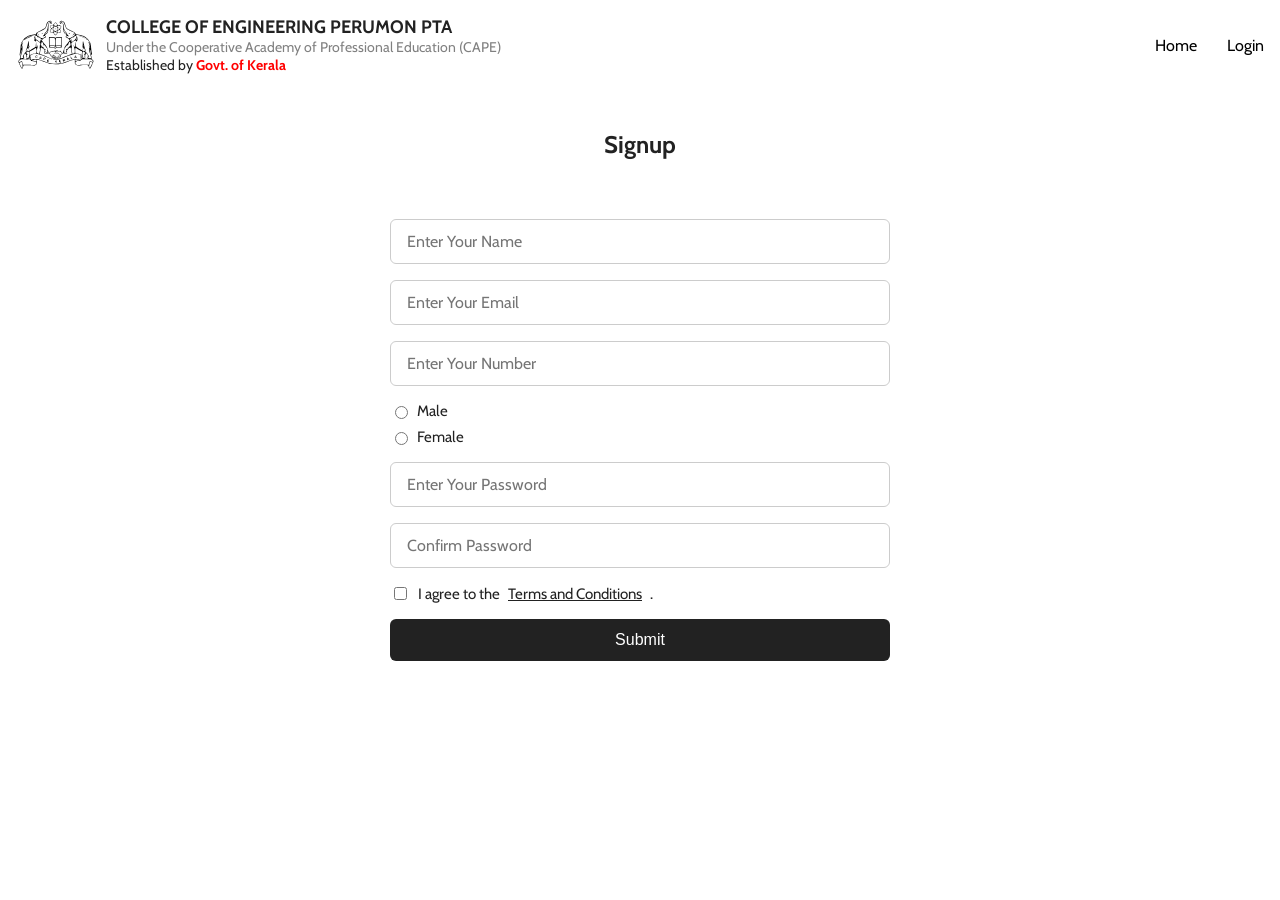
==== signup.html @ b85a36c7 "Add files via upload" ====
<!DOCTYPE html>
<html lang="en">
<head>
    <meta charset="UTF-8">
    <meta name="viewport" content="width=device-width, initial-scale=1.0">
    <title>Signup</title>
    <link rel="stylesheet" href="styles.css">
    <link href="https://fonts.googleapis.com/css2?family=Cabin:ital,wght@0,400..700;1,400..700&display=swap" rel="stylesheet"/>
</head>
<body>
    <div class="nav">
        <div class="nav-left">
            <img src="logo.svg" alt="Logo" class="logo"/>
            <div class="title">
            <span class="college">COLLEGE OF ENGINEERING PERUMON PTA</span>
            <span class="caption">Under the Cooperative Academy of Professional Education (CAPE)</span>
            <span class="established">Established by <span class="highlight">Govt. of Kerala</span></span>
        </div>
    </div>
    <div class="nav-right">
        <button class="menu-btn" onclick="toggleMenu()">☰</button>
        <ul class="nav-links" id="menu">
            <li><a href="index.html" class="link">Home</a></li>
            <li><a href="login.html" class="link">Login</a></li>
        </ul>
    </div>
    </div>
    <h2 class="heading">Signup</h2>
    <section class="register-section">
    
    <form class="register-form">
        <input type="text" placeholder="Enter Your Name" class="form-field">
        <input type="email" placeholder="Enter Your Email" class="form-field">
        <input type="tel" placeholder="Enter Your Number" class="form-field">

        <div class="gender-group">
            <label class="gender-option"><input type="radio" name="gender"> Male</label>
            <label class="gender-option"><input type="radio" name="gender"> Female</label>
        </div>

        <input type="password" placeholder="Enter Your Password" class="form-field">
        <input type="password" placeholder="Confirm Password" class="form-field">

        <label class="terms">
            <input type="checkbox"> I agree to the 
            <a href="#" class="terms-link">Terms and Conditions</a>.
        </label>

        <button type="submit" class="submit-btn">Submit</button>
    </form>
</section>
    <script>
        function toggleMenu() {
            const menu = document.getElementById('menu');
            menu.classList.toggle('show');
        }
    </script>

</body>
</html>
---- styles.css ----
body {
  margin: 0;
  font-family: "Cabin", sans-serif;
  color: #222;
  background: #fff;
}

.nav {
  display: flex;
  justify-content: space-between;
  align-items: center;
  padding: 16px;
  background: white;
}

.nav-left {
  display: flex;
  align-items: center;
  gap: 12px;
}

.logo {
  height: 50px;
}

.title {
  display: flex;
  flex-direction: column;
}

.college {
  font-size: 18px;
  font-weight: bold;
}

.caption {
  font-size: 14px;
  color: gray;
}

.established {
  font-size: 14px;
}

.highlight {
  color: red;
  font-weight: bold;
}

.nav-right {
  position: relative;
}

.menu-btn {
  background: none;
  border: none;
  font-size: 20px;
  cursor: pointer;
  display: none;
}

.nav-links {
  display: flex;
  gap: 30px;
  list-style: none;
  padding: 0;
  margin: 0;
}

.link {
  text-decoration: none;
  font-size: 16px;
  color: black;
}

@media (max-width: 768px) {
  .menu-btn {
    display: block;
  }

  .nav-links {
    display: none;
    position: absolute;
    top: 50px;
    right: 0;
    background: white;
    flex-direction: column;
    width: 180px;
    padding: 10px;
    border-radius: 5px;
  }

  .nav-links.show {
    display: flex;
  }

  .link {
    padding: 8px 0;
  }
}

.hero {
  display: flex;
  flex-wrap: wrap;
  justify-content: space-between;
  padding: 40px 20px 20px;
  gap: 20px;
}

.hero-text {
  flex: 1;
  max-width: 600px;
  padding: 20px;
}

.hero-text h1 {
  font-size: 26px;
  margin-bottom: 20px;
}

.hero-text p {
  font-size: 16px;
  line-height: 1.6;
  margin-bottom: 20px;
}

.accreditation h2 {
  font-size: 18px;
  margin-bottom: 10px;
}

.accreditation ul {
  padding-left: 20px;
  margin: 0;
}

.accreditation li {
  font-size: 16px;
  margin-bottom: 5px;
}

.hero-image {
  flex: 1;
  max-width: 500px;
  padding: 20px;
}

.hero-image img {
  width: 100%;
  height: auto;
  border-radius: 8px;
}

@media (max-width: 768px) {
  .hero {
    flex-direction: column;
    text-align: center;
  }

  .hero-text, .hero-image {
    max-width: 100%;
    padding: 10px;
  }
}

.principal-section {
  display: flex;
  flex-wrap: wrap;
  padding: 20px 20px 40px;
  gap: 60px;
  align-items: flex-start;
  justify-content: center;
}

.principal-left {
  flex: 1;
  max-width: 500px;
  text-align: center;
}

.principal-left h2 {
  font-size: 20px;
  margin-bottom: 16px;
}

.principal-photo {
  width: 100%;
  height: auto;
  border-radius: 8px;
  margin-bottom: 10px;
}

.principal-name {
  font-weight: bold;
  font-size: 16px;
}

.principal-right {
  flex: 1;
  max-width: 600px;
  font-size: 16px;
  line-height: 1.7;
}

@media (max-width: 768px) {
  .principal-section {
    flex-direction: column;
    text-align: center;
    gap: 20px;
  }

  .principal-left, .principal-right {
    max-width: 100%;
  }
}

.stats-section {
  padding: 50px 20px;
  text-align: center;
}

.stats-grid {
  display: flex;
  flex-wrap: wrap;
  justify-content: center;
  gap: 40px;
  max-width: 1000px;
  margin: 0 auto;
}

.stat-box {
  background: white;
  border-radius: 10px;
  padding: 30px 20px;
  width: 200px;
  box-shadow: 0 0 10px rgba(0,0,0,0.08);
}

.stat-number {
  font-size: 32px;
  font-weight: bold;
  color: #2a2a2a;
  margin-bottom: 8px;
}

.stat-label {
  font-size: 18px;
  color: #444;
}

@media (max-width: 768px) {
  .stat-box {
    width: 100%;
    max-width: 300px;
  }

  .stat-number {
    font-size: 28px;
  }

  .stat-label {
    font-size: 16px;
  }
}

.footer {
  background-color: #fff;
  padding: 40px 20px;
  border-top: 1px solid #eee;
  color: #1a1a1a;
  font-size: 15px;
}

.footer-top {
  display: flex;
  flex-wrap: wrap;
  justify-content: space-between;
  gap: 30px;
  margin-bottom: 30px;
}

.footer-block {
  flex: 1 1 200px;
  min-width: 200px;
}

.footer-title {
  font-weight: bold;
  margin-bottom: 8px;
  font-size: 16px;
}

.footer-text {
  line-height: 1.6;
  color: #333;
}

.footer-bottom {
  display: flex;
  flex-wrap: wrap;
  justify-content: space-between;
  align-items: center;
  gap: 20px;
  border-top: 1px solid #ddd;
  padding-top: 20px;
}

.footer-brand {
  display: flex;
  align-items: center;
  gap: 16px;
}

.brand-icon {
  width: 50px;
  height: auto;
}

.college-name {
  font-weight: bold;
  font-size: 16px;
}

.college-note {
  font-size: 14px;
  color: #666;
}

.footer-code {
  text-align: right;
}

.code-label {
  font-size: 12px;
  font-weight: bold;
  color: #666;
  margin-bottom: 4px;
}

.code-box {
  font-size: 24px;
  font-weight: bold;
  background: #f2f2f2;
  padding: 4px 12px;
  border-radius: 4px;
  display: inline-block;
}

@media (max-width: 768px) {
  .footer-bottom {
    flex-direction: column;
    align-items: flex-start;
  }

  .footer-code {
    text-align: left;
  }
}

.contact-form-section {
  padding: 40px 20px;
  text-align: center;
}

.form-heading {
  font-size: 22px;
  font-weight: bold;
  margin-bottom: 20px;
}

.contact-form {
  max-width: 600px;
  width: 100%;
  margin: 0 auto;
  display: flex;
  flex-direction: column;
  gap: 16px;
  padding: 0 20px;
  box-sizing: border-box;
}

.form-input,
.form-textarea {
  padding: 12px 16px;
  border: 1px solid #ccc;
  border-radius: 6px;
  font-size: 16px;
  width: 100%;
  font-family: "Cabin", sans-serif;
  box-sizing: border-box;
}

.form-textarea {
  height: 120px;
  resize: vertical;
}

.form-submit {
  background-color: #222;
  color: #fff;
  padding: 12px;
  font-size: 16px;
  border: none;
  border-radius: 6px;
  cursor: pointer;
  transition: background-color 0.3s;
}

.form-submit:hover {
  background-color: #444;
}

@media (max-width: 480px) {
  .form-heading {
    font-size: 20px;
  }

  .form-input,
  .form-textarea,
  .form-submit {
    font-size: 15px;
    padding: 10px 14px;
  }

  .contact-form {
    padding: 0 10px;
  }
}

/* Signup page */
.heading{
  text-align: center;
}
.register-section {
  padding: 40px 20px;
  display: flex;
  justify-content: center;
  align-items: center;
}

.register-form {
  width: 100%;
  max-width: 500px;
  display: flex;
  flex-direction: column;
  gap: 16px;
  font-family: "Cabin", sans-serif;
}

.form-field {
  padding: 12px 16px;
  border: 1px solid #ccc;
  border-radius: 6px;
  font-size: 16px;
  font-family: "Cabin", sans-serif;
  width: 100%;
  box-sizing: border-box;
}

.gender-group {
  display: flex;
  flex-direction: row;
  gap: 8px;
}

.gender-label {
  font-size: 16px;
  font-weight: 500;
}

.gender-option {
  display: flex;
  align-items: center;
  font-size: 15px;
  gap: 6px;
}

.terms {
  font-size: 15px;
  display: flex;
  align-items: center;
  gap: 8px;
  flex-wrap: wrap;
}

.terms-link {
  color: #222;
  text-decoration: underline;
}

.submit-btn {
  padding: 12px;
  font-size: 16px;
  background-color: #222;
  color: #fff;
  border: none;
  border-radius: 6px;
  cursor: pointer;
}

@media (max-width: 480px) {
  .form-field,
  .submit-btn {
    font-size: 15px;
    padding: 10px 14px;
  }

  .gender-label,
  .gender-option,
  .terms {
    font-size: 14px;
  }
}

/* login page */
.heading {
  text-align: center;
  font-size: 24px;
  margin: 40px 0 20px;
  font-family: "Cabin", sans-serif;
  color: #222;
}

.register-section {
  padding: 40px 20px;
  display: flex;
  justify-content: center;
  align-items: center;
}

.register-form {
  width: 100%;
  max-width: 500px;
  display: flex;
  flex-direction: column;
  gap: 16px;
  font-family: "Cabin", sans-serif;
}

.form-field {
  padding: 12px 16px;
  border: 1px solid #ccc;
  border-radius: 6px;
  font-size: 16px;
  font-family: "Cabin", sans-serif;
  width: 100%;
  box-sizing: border-box;
}

.gender-group {
  display: flex;
  flex-direction: column;
  gap: 8px;
}

.gender-option {
  display: flex;
  align-items: center;
  font-size: 15px;
  gap: 6px;
}

.terms {
  font-size: 15px;
  display: flex;
  align-items: center;
  gap: 8px;
  flex-wrap: wrap;
}

.terms-link {
  color: #222;
  text-decoration: underline;
}

.submit-btn {
  padding: 12px;
  font-size: 16px;
  background-color: #222;
  color: #fff;
  border: none;
  border-radius: 6px;
  cursor: pointer;
}

@media (max-width: 480px) {
  .form-field,
  .submit-btn {
    font-size: 15px;
    padding: 10px 14px;
  }

  .gender-option,
  .terms {
    font-size: 14px;
  }

  .heading {
    font-size: 20px;
  }
}
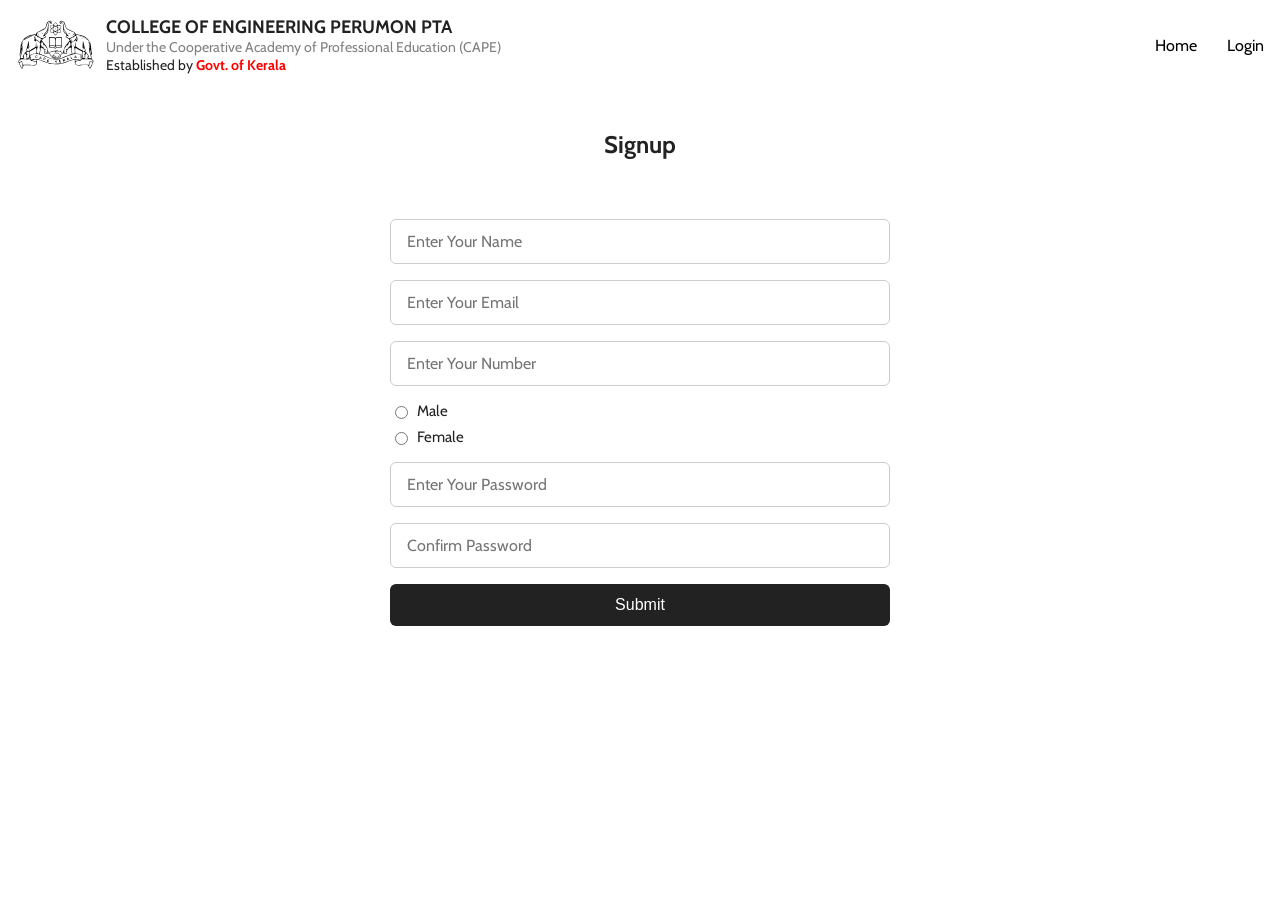
==== commit bb80c71b: "signup.html" ====
--- a/signup.html
+++ b/signup.html
@@ -41,11 +41,6 @@
         <input type="password" placeholder="Enter Your Password" class="form-field">
         <input type="password" placeholder="Confirm Password" class="form-field">
 
-        <label class="terms">
-            <input type="checkbox"> I agree to the 
-            <a href="#" class="terms-link">Terms and Conditions</a>.
-        </label>
-
         <button type="submit" class="submit-btn">Submit</button>
     </form>
 </section>
@@ -57,4 +52,4 @@
     </script>
 
 </body>
-</html>+</html>
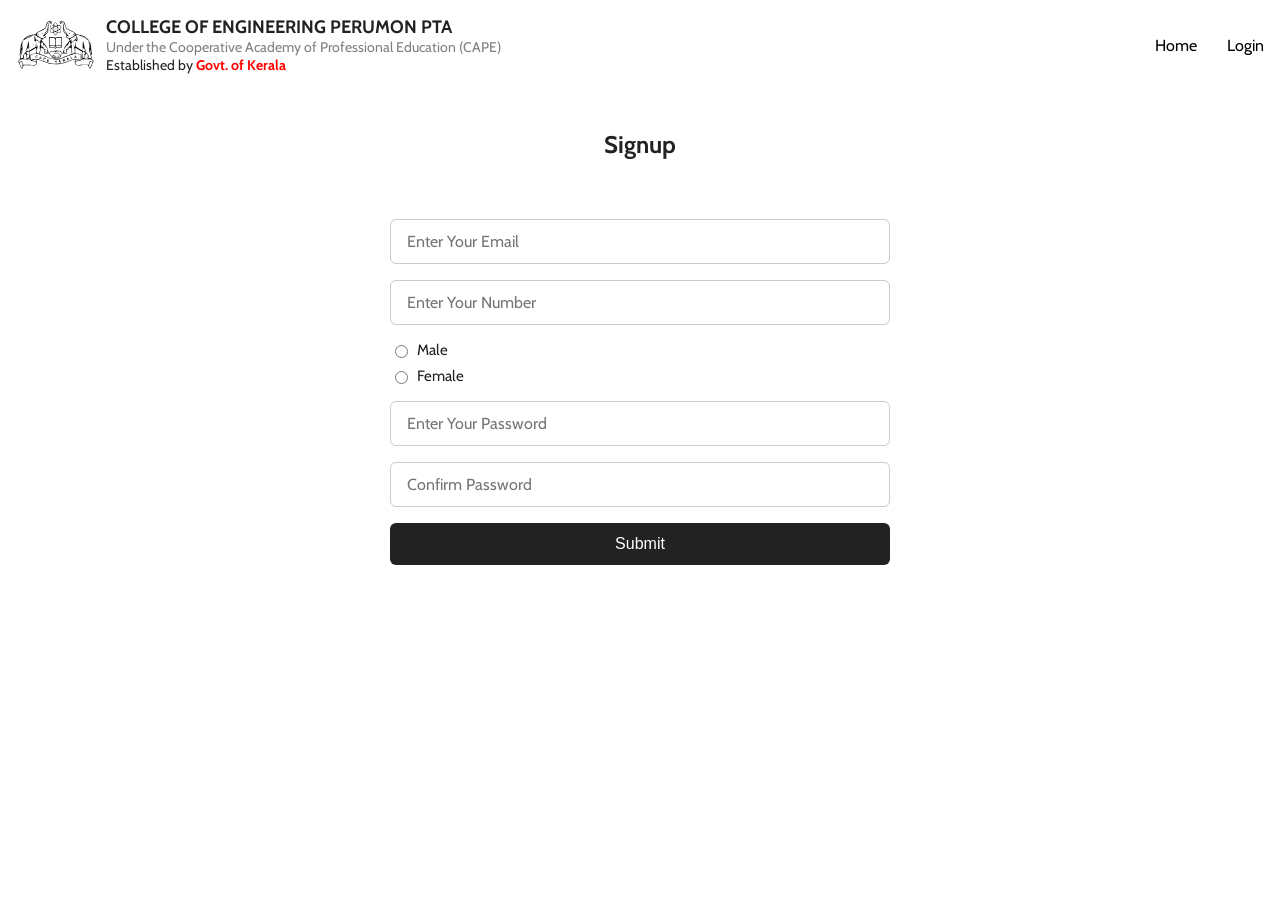
==== commit b68c4f13: "Update signup.html" ====
--- a/signup.html
+++ b/signup.html
@@ -28,7 +28,7 @@
     <h2 class="heading">Signup</h2>
     <section class="register-section">
     
-    <form class="register-form">
+    <form class="register-form" action="register_user.php" method="POST>
         <input type="text" placeholder="Enter Your Name" class="form-field">
         <input type="email" placeholder="Enter Your Email" class="form-field">
         <input type="tel" placeholder="Enter Your Number" class="form-field">
